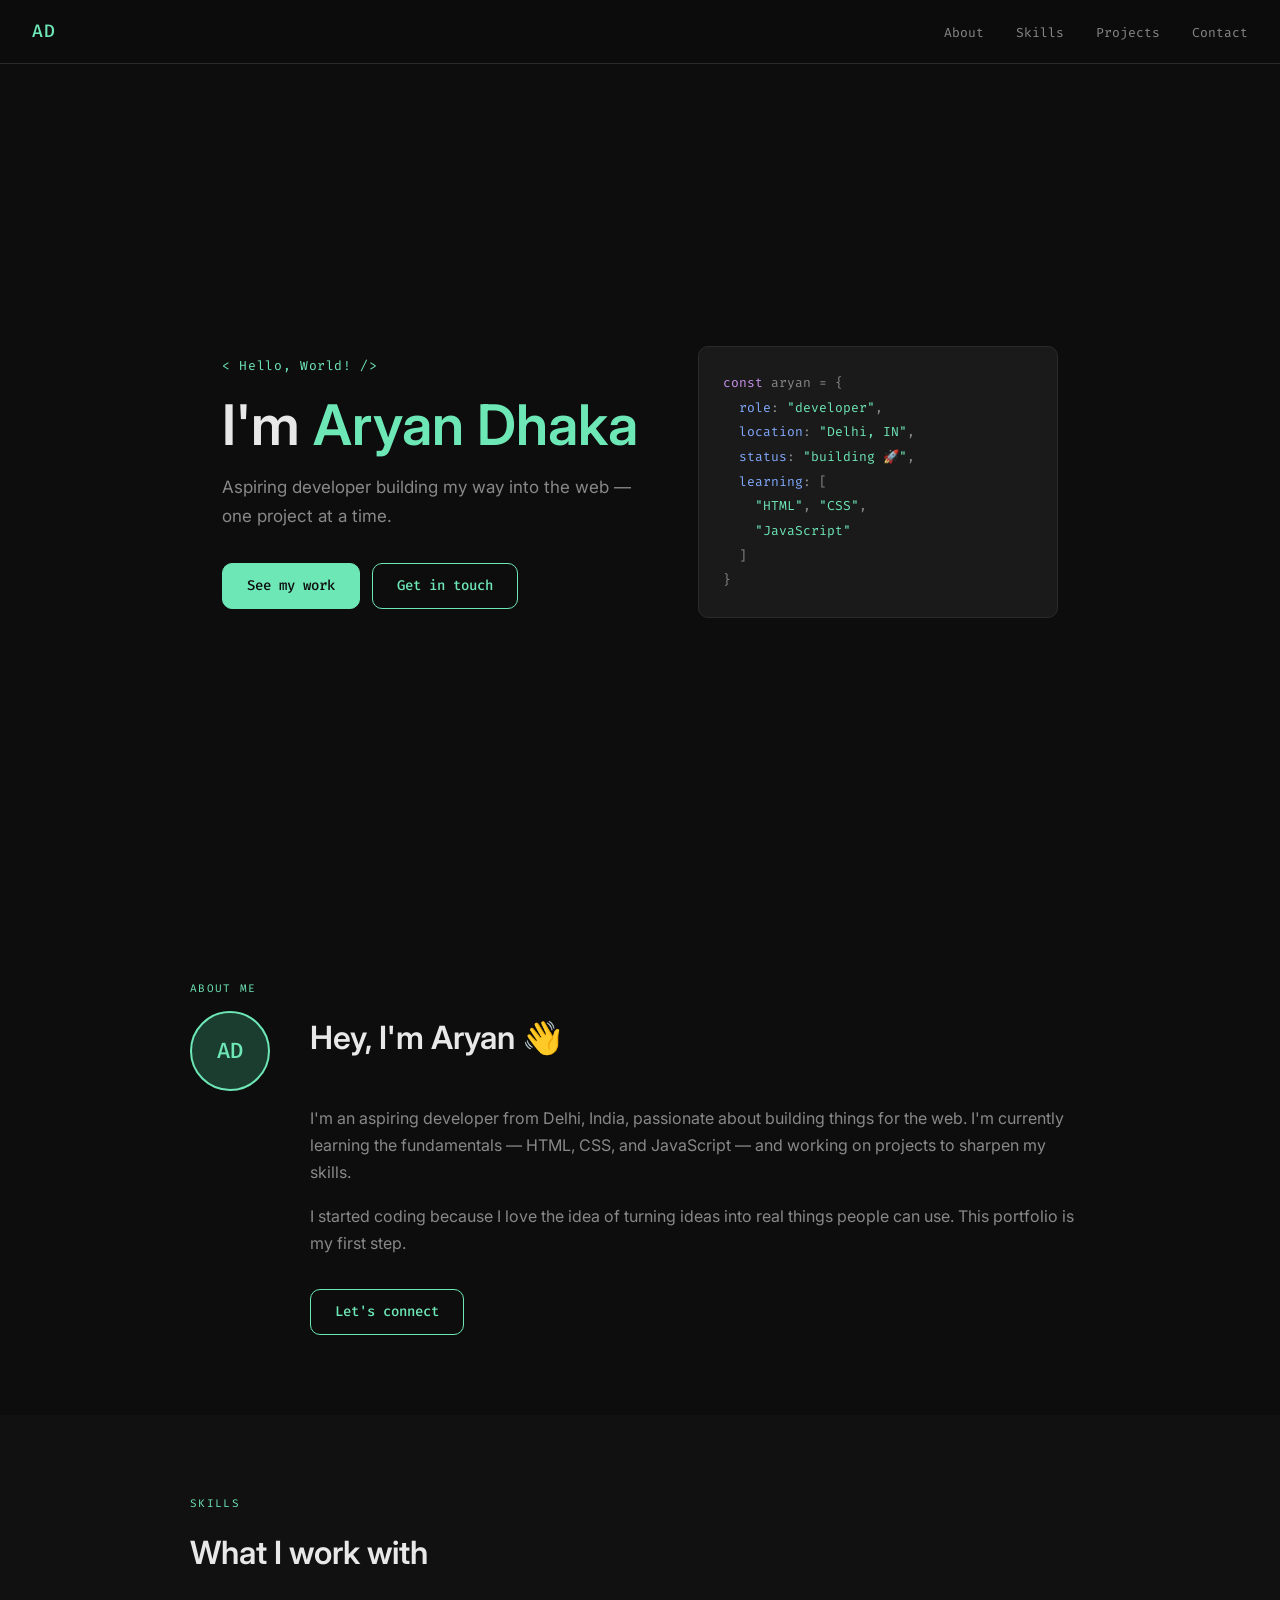
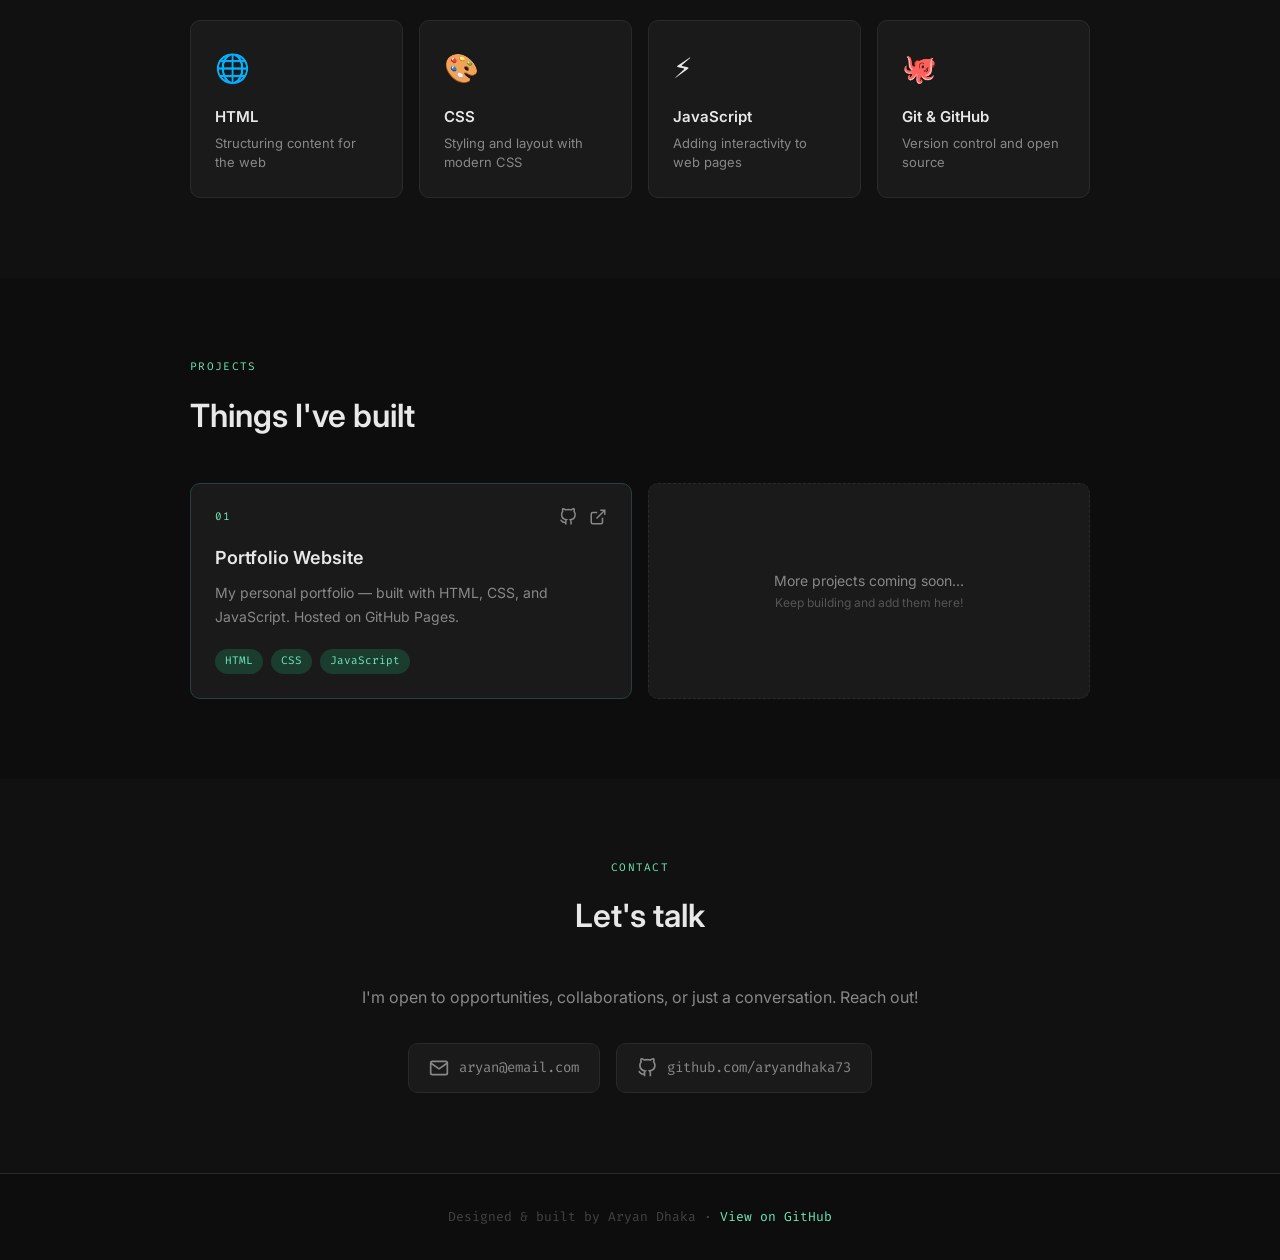
==== index.html @ 5871bed1 "Add files via upload" ====
<!DOCTYPE html>
<html lang="en">
<head>
  <meta charset="UTF-8" />
  <meta name="viewport" content="width=device-width, initial-scale=1.0" />
  <title>Aryan Dhaka — Aspiring Developer</title>
  <link rel="preconnect" href="https://fonts.googleapis.com" />
  <link rel="preconnect" href="https://fonts.gstatic.com" crossorigin />
  <link href="https://fonts.googleapis.com/css2?family=Inter:wght@400;500;600&family=Fira+Code:wght@400;500&display=swap" rel="stylesheet" />
  <link rel="stylesheet" href="style.css" />
</head>
<body>

  <!-- NAV -->
  <nav>
    <span class="logo">AD</span>
    <ul class="nav-links">
      <li><a href="#about">About</a></li>
      <li><a href="#skills">Skills</a></li>
      <li><a href="#projects">Projects</a></li>
      <li><a href="#contact">Contact</a></li>
    </ul>
    <button class="menu-btn" id="menuBtn" aria-label="Toggle menu">&#9776;</button>
  </nav>

  <!-- HERO -->
  <section class="hero">
    <div class="hero-inner">
      <p class="eyebrow">&lt; Hello, World! /&gt;</p>
      <h1>I'm <span class="highlight">Aryan Dhaka</span></h1>
      <p class="tagline">Aspiring developer building my way into the web — one project at a time.</p>
      <div class="hero-btns">
        <a href="#projects" class="btn btn-primary">See my work</a>
        <a href="#contact" class="btn btn-outline">Get in touch</a>
      </div>
    </div>
    <div class="hero-graphic" aria-hidden="true">
      <pre class="code-block">
<span class="c-kw">const</span> aryan = {
  <span class="c-key">role</span>: <span class="c-str">"developer"</span>,
  <span class="c-key">location</span>: <span class="c-str">"Delhi, IN"</span>,
  <span class="c-key">status</span>: <span class="c-str">"building 🚀"</span>,
  <span class="c-key">learning</span>: [
    <span class="c-str">"HTML"</span>, <span class="c-str">"CSS"</span>,
    <span class="c-str">"JavaScript"</span>
  ]
}</pre>
    </div>
  </section>

  <!-- ABOUT -->
  <section class="section" id="about">
    <div class="container">
      <span class="section-label">About me</span>
      <div class="about-grid">
        <div class="avatar-wrap">
          <div class="avatar">AD</div>
        </div>
        <div class="about-text">
          <h2>Hey, I'm Aryan 👋</h2>
          <p>I'm an aspiring developer from Delhi, India, passionate about building things for the web. I'm currently learning the fundamentals — HTML, CSS, and JavaScript — and working on projects to sharpen my skills.</p>
          <p>I started coding because I love the idea of turning ideas into real things people can use. This portfolio is my first step.</p>
          <a href="#contact" class="btn btn-outline" style="margin-top: 1rem;">Let's connect</a>
        </div>
      </div>
    </div>
  </section>

  <!-- SKILLS -->
  <section class="section section-alt" id="skills">
    <div class="container">
      <span class="section-label">Skills</span>
      <h2>What I work with</h2>
      <div class="skills-grid">
        <div class="skill-card">
          <span class="skill-icon">🌐</span>
          <h3>HTML</h3>
          <p>Structuring content for the web</p>
        </div>
        <div class="skill-card">
          <span class="skill-icon">🎨</span>
          <h3>CSS</h3>
          <p>Styling and layout with modern CSS</p>
        </div>
        <div class="skill-card">
          <span class="skill-icon">⚡</span>
          <h3>JavaScript</h3>
          <p>Adding interactivity to web pages</p>
        </div>
        <div class="skill-card">
          <span class="skill-icon">🐙</span>
          <h3>Git & GitHub</h3>
          <p>Version control and open source</p>
        </div>
      </div>
    </div>
  </section>

  <!-- PROJECTS -->
  <section class="section" id="projects">
    <div class="container">
      <span class="section-label">Projects</span>
      <h2>Things I've built</h2>
      <div class="projects-grid">
        <div class="project-card featured">
          <div class="project-top">
            <span class="project-num">01</span>
            <div class="project-links">
              <a href="#" aria-label="View code">
                <svg width="18" height="18" viewBox="0 0 24 24" fill="none" stroke="currentColor" stroke-width="2"><path d="M9 19c-5 1.5-5-2.5-7-3m14 6v-3.87a3.37 3.37 0 0 0-.94-2.61c3.14-.35 6.44-1.54 6.44-7A5.44 5.44 0 0 0 20 4.77 5.07 5.07 0 0 0 19.91 1S18.73.65 16 2.48a13.38 13.38 0 0 0-7 0C6.27.65 5.09 1 5.09 1A5.07 5.07 0 0 0 5 4.77a5.44 5.44 0 0 0-1.5 3.78c0 5.42 3.3 6.61 6.44 7A3.37 3.37 0 0 0 9 18.13V22"/></svg>
              </a>
              <a href="#" aria-label="Open live site">
                <svg width="18" height="18" viewBox="0 0 24 24" fill="none" stroke="currentColor" stroke-width="2"><path d="M18 13v6a2 2 0 0 1-2 2H5a2 2 0 0 1-2-2V8a2 2 0 0 1 2-2h6"/><polyline points="15 3 21 3 21 9"/><line x1="10" y1="14" x2="21" y2="3"/></svg>
              </a>
            </div>
          </div>
          <h3>Portfolio Website</h3>
          <p>My personal portfolio — built with HTML, CSS, and JavaScript. Hosted on GitHub Pages.</p>
          <div class="project-tags">
            <span>HTML</span><span>CSS</span><span>JavaScript</span>
          </div>
        </div>

        <div class="project-card add-card">
          <p>More projects coming soon...</p>
          <small>Keep building and add them here!</small>
        </div>
      </div>
    </div>
  </section>

  <!-- CONTACT -->
  <section class="section section-alt" id="contact">
    <div class="container contact-container">
      <span class="section-label">Contact</span>
      <h2>Let's talk</h2>
      <p class="contact-sub">I'm open to opportunities, collaborations, or just a conversation. Reach out!</p>
      <div class="contact-links">
        <a href="mailto:aryan@email.com" class="contact-item">
          <svg width="20" height="20" viewBox="0 0 24 24" fill="none" stroke="currentColor" stroke-width="2"><path d="M4 4h16c1.1 0 2 .9 2 2v12c0 1.1-.9 2-2 2H4c-1.1 0-2-.9-2-2V6c0-1.1.9-2 2-2z"/><polyline points="22,6 12,13 2,6"/></svg>
          aryan@email.com
        </a>
        <a href="https://github.com/aryandhaka73" target="_blank" rel="noopener" class="contact-item">
          <svg width="20" height="20" viewBox="0 0 24 24" fill="none" stroke="currentColor" stroke-width="2"><path d="M9 19c-5 1.5-5-2.5-7-3m14 6v-3.87a3.37 3.37 0 0 0-.94-2.61c3.14-.35 6.44-1.54 6.44-7A5.44 5.44 0 0 0 20 4.77 5.07 5.07 0 0 0 19.91 1S18.73.65 16 2.48a13.38 13.38 0 0 0-7 0C6.27.65 5.09 1 5.09 1A5.07 5.07 0 0 0 5 4.77a5.44 5.44 0 0 0-1.5 3.78c0 5.42 3.3 6.61 6.44 7A3.37 3.37 0 0 0 9 18.13V22"/></svg>
          github.com/aryandhaka73
        </a>
      </div>
    </div>
  </section>

  <!-- FOOTER -->
  <footer>
    <p>Designed & built by Aryan Dhaka · <a href="https://github.com/aryandhaka73" target="_blank" rel="noopener">View on GitHub</a></p>
  </footer>

  <script src="script.js"></script>
</body>
</html>
---- style.css ----
/* ===== RESET & BASE ===== */
*, *::before, *::after { box-sizing: border-box; margin: 0; padding: 0; }

:root {
  --bg: #0d0d0d;
  --bg-alt: #111111;
  --surface: #1a1a1a;
  --border: #2a2a2a;
  --text: #e8e8e8;
  --text-muted: #888;
  --accent: #6ee7b7;       /* mint green — the signature */
  --accent-dim: #1a3d30;
  --font-sans: 'Inter', system-ui, sans-serif;
  --font-mono: 'Fira Code', monospace;
  --radius: 10px;
  --max: 900px;
}

html { scroll-behavior: smooth; }

body {
  font-family: var(--font-sans);
  background: var(--bg);
  color: var(--text);
  font-size: 16px;
  line-height: 1.7;
}

a { color: inherit; text-decoration: none; }

/* ===== NAV ===== */
nav {
  position: fixed; top: 0; left: 0; right: 0; z-index: 100;
  display: flex; align-items: center; justify-content: space-between;
  padding: 1rem 2rem;
  background: rgba(13, 13, 13, 0.85);
  backdrop-filter: blur(12px);
  border-bottom: 1px solid var(--border);
}

.logo {
  font-family: var(--font-mono);
  font-size: 18px;
  font-weight: 500;
  color: var(--accent);
  letter-spacing: 0.05em;
}

.nav-links {
  list-style: none;
  display: flex;
  gap: 2rem;
}

.nav-links a {
  font-size: 13px;
  color: var(--text-muted);
  transition: color 0.2s;
  font-family: var(--font-mono);
}

.nav-links a:hover { color: var(--accent); }

.menu-btn {
  display: none;
  background: none; border: none;
  color: var(--text); font-size: 20px; cursor: pointer;
}

/* ===== HERO ===== */
.hero {
  min-height: 100vh;
  display: flex; align-items: center; justify-content: center;
  padding: 8rem 2rem 4rem;
  gap: 3rem;
  max-width: var(--max);
  margin: 0 auto;
}

.hero-inner { flex: 1; }

.eyebrow {
  font-family: var(--font-mono);
  font-size: 13px;
  color: var(--accent);
  margin-bottom: 1rem;
  letter-spacing: 0.05em;
}

.hero h1 {
  font-size: clamp(2.2rem, 5vw, 3.5rem);
  font-weight: 600;
  line-height: 1.15;
  color: var(--text);
  margin-bottom: 1rem;
}

.highlight {
  color: var(--accent);
}

.tagline {
  font-size: 17px;
  color: var(--text-muted);
  max-width: 420px;
  margin-bottom: 2rem;
  line-height: 1.7;
}

.hero-btns { display: flex; gap: 12px; flex-wrap: wrap; }

/* ===== BUTTONS ===== */
.btn {
  display: inline-block;
  padding: 10px 24px;
  border-radius: var(--radius);
  font-size: 14px;
  font-family: var(--font-mono);
  font-weight: 500;
  transition: all 0.2s;
  cursor: pointer;
}

.btn-primary {
  background: var(--accent);
  color: #0d0d0d;
  border: 1px solid var(--accent);
}

.btn-primary:hover {
  background: #a7f3d0;
  border-color: #a7f3d0;
}

.btn-outline {
  background: transparent;
  color: var(--accent);
  border: 1px solid var(--accent);
}

.btn-outline:hover {
  background: var(--accent-dim);
}

/* ===== CODE BLOCK (hero) ===== */
.hero-graphic {
  flex: 1;
  max-width: 360px;
}

.code-block {
  font-family: var(--font-mono);
  font-size: 13px;
  line-height: 1.9;
  background: var(--surface);
  border: 1px solid var(--border);
  border-radius: var(--radius);
  padding: 1.5rem;
  color: var(--text-muted);
  white-space: pre;
  overflow-x: auto;
}

.c-kw { color: #c792ea; }
.c-key { color: #82aaff; }
.c-str { color: var(--accent); }

/* ===== SECTIONS ===== */
.section { padding: 5rem 2rem; }
.section-alt { background: var(--bg-alt); }

.container {
  max-width: var(--max);
  margin: 0 auto;
}

.section-label {
  display: block;
  font-family: var(--font-mono);
  font-size: 11px;
  color: var(--accent);
  letter-spacing: 0.12em;
  text-transform: uppercase;
  margin-bottom: 0.75rem;
}

.section h2 {
  font-size: 2rem;
  font-weight: 600;
  color: var(--text);
  margin-bottom: 2.5rem;
}

/* ===== ABOUT ===== */
.about-grid {
  display: grid;
  grid-template-columns: auto 1fr;
  gap: 2.5rem;
  align-items: start;
}

.avatar {
  width: 80px; height: 80px;
  border-radius: 50%;
  background: var(--accent-dim);
  border: 2px solid var(--accent);
  display: flex; align-items: center; justify-content: center;
  font-family: var(--font-mono);
  font-size: 22px;
  font-weight: 500;
  color: var(--accent);
}

.about-text p { color: var(--text-muted); margin-bottom: 1rem; }

/* ===== SKILLS ===== */
.skills-grid {
  display: grid;
  grid-template-columns: repeat(auto-fit, minmax(180px, 1fr));
  gap: 1rem;
}

.skill-card {
  background: var(--surface);
  border: 1px solid var(--border);
  border-radius: var(--radius);
  padding: 1.5rem;
  transition: border-color 0.2s, transform 0.2s;
}

.skill-card:hover {
  border-color: var(--accent);
  transform: translateY(-3px);
}

.skill-icon { font-size: 28px; display: block; margin-bottom: 0.75rem; }

.skill-card h3 {
  font-size: 15px;
  font-weight: 600;
  color: var(--text);
  margin-bottom: 4px;
}

.skill-card p { font-size: 13px; color: var(--text-muted); line-height: 1.5; }

/* ===== PROJECTS ===== */
.projects-grid {
  display: grid;
  grid-template-columns: repeat(auto-fit, minmax(260px, 1fr));
  gap: 1rem;
}

.project-card {
  background: var(--surface);
  border: 1px solid var(--border);
  border-radius: var(--radius);
  padding: 1.5rem;
  transition: border-color 0.2s, transform 0.2s;
}

.project-card:hover { border-color: var(--accent); transform: translateY(-3px); }

.project-card.featured { border-color: #2a4040; }

.project-top {
  display: flex; justify-content: space-between; align-items: center;
  margin-bottom: 1rem;
}

.project-num {
  font-family: var(--font-mono);
  font-size: 11px;
  color: var(--accent);
  letter-spacing: 0.1em;
}

.project-links { display: flex; gap: 12px; }

.project-links a {
  color: var(--text-muted);
  transition: color 0.2s;
  display: flex; align-items: center;
}

.project-links a:hover { color: var(--accent); }

.project-card h3 {
  font-size: 18px;
  font-weight: 600;
  color: var(--text);
  margin-bottom: 0.5rem;
}

.project-card p { font-size: 14px; color: var(--text-muted); margin-bottom: 1.25rem; }

.project-tags { display: flex; flex-wrap: wrap; gap: 8px; }

.project-tags span {
  font-family: var(--font-mono);
  font-size: 11px;
  color: var(--accent);
  background: var(--accent-dim);
  padding: 3px 10px;
  border-radius: 99px;
}

.add-card {
  display: flex; flex-direction: column;
  align-items: center; justify-content: center;
  min-height: 180px;
  border-style: dashed !important;
  text-align: center;
}

.add-card p { color: var(--text-muted); font-size: 14px; margin: 0; }
.add-card small { color: #555; font-size: 12px; }

/* ===== CONTACT ===== */
.contact-container { max-width: 600px; text-align: center; }
.contact-sub { color: var(--text-muted); margin-bottom: 2rem; }

.contact-links {
  display: flex;
  flex-wrap: wrap;
  gap: 1rem;
  justify-content: center;
}

.contact-item {
  display: flex; align-items: center; gap: 10px;
  font-family: var(--font-mono);
  font-size: 14px;
  color: var(--text-muted);
  background: var(--surface);
  border: 1px solid var(--border);
  border-radius: var(--radius);
  padding: 12px 20px;
  transition: border-color 0.2s, color 0.2s;
}

.contact-item:hover { border-color: var(--accent); color: var(--accent); }
.contact-item svg { flex-shrink: 0; }

/* ===== FOOTER ===== */
footer {
  text-align: center;
  padding: 2rem;
  font-size: 13px;
  color: #444;
  border-top: 1px solid var(--border);
  font-family: var(--font-mono);
}

footer a { color: var(--accent); }
footer a:hover { text-decoration: underline; }

/* ===== RESPONSIVE ===== */
@media (max-width: 700px) {
  .hero { flex-direction: column; padding-top: 7rem; }
  .hero-graphic { max-width: 100%; }
  .about-grid { grid-template-columns: 1fr; }
  .avatar-wrap { display: flex; justify-content: center; }
  .nav-links { display: none; }
  .menu-btn { display: block; }
}
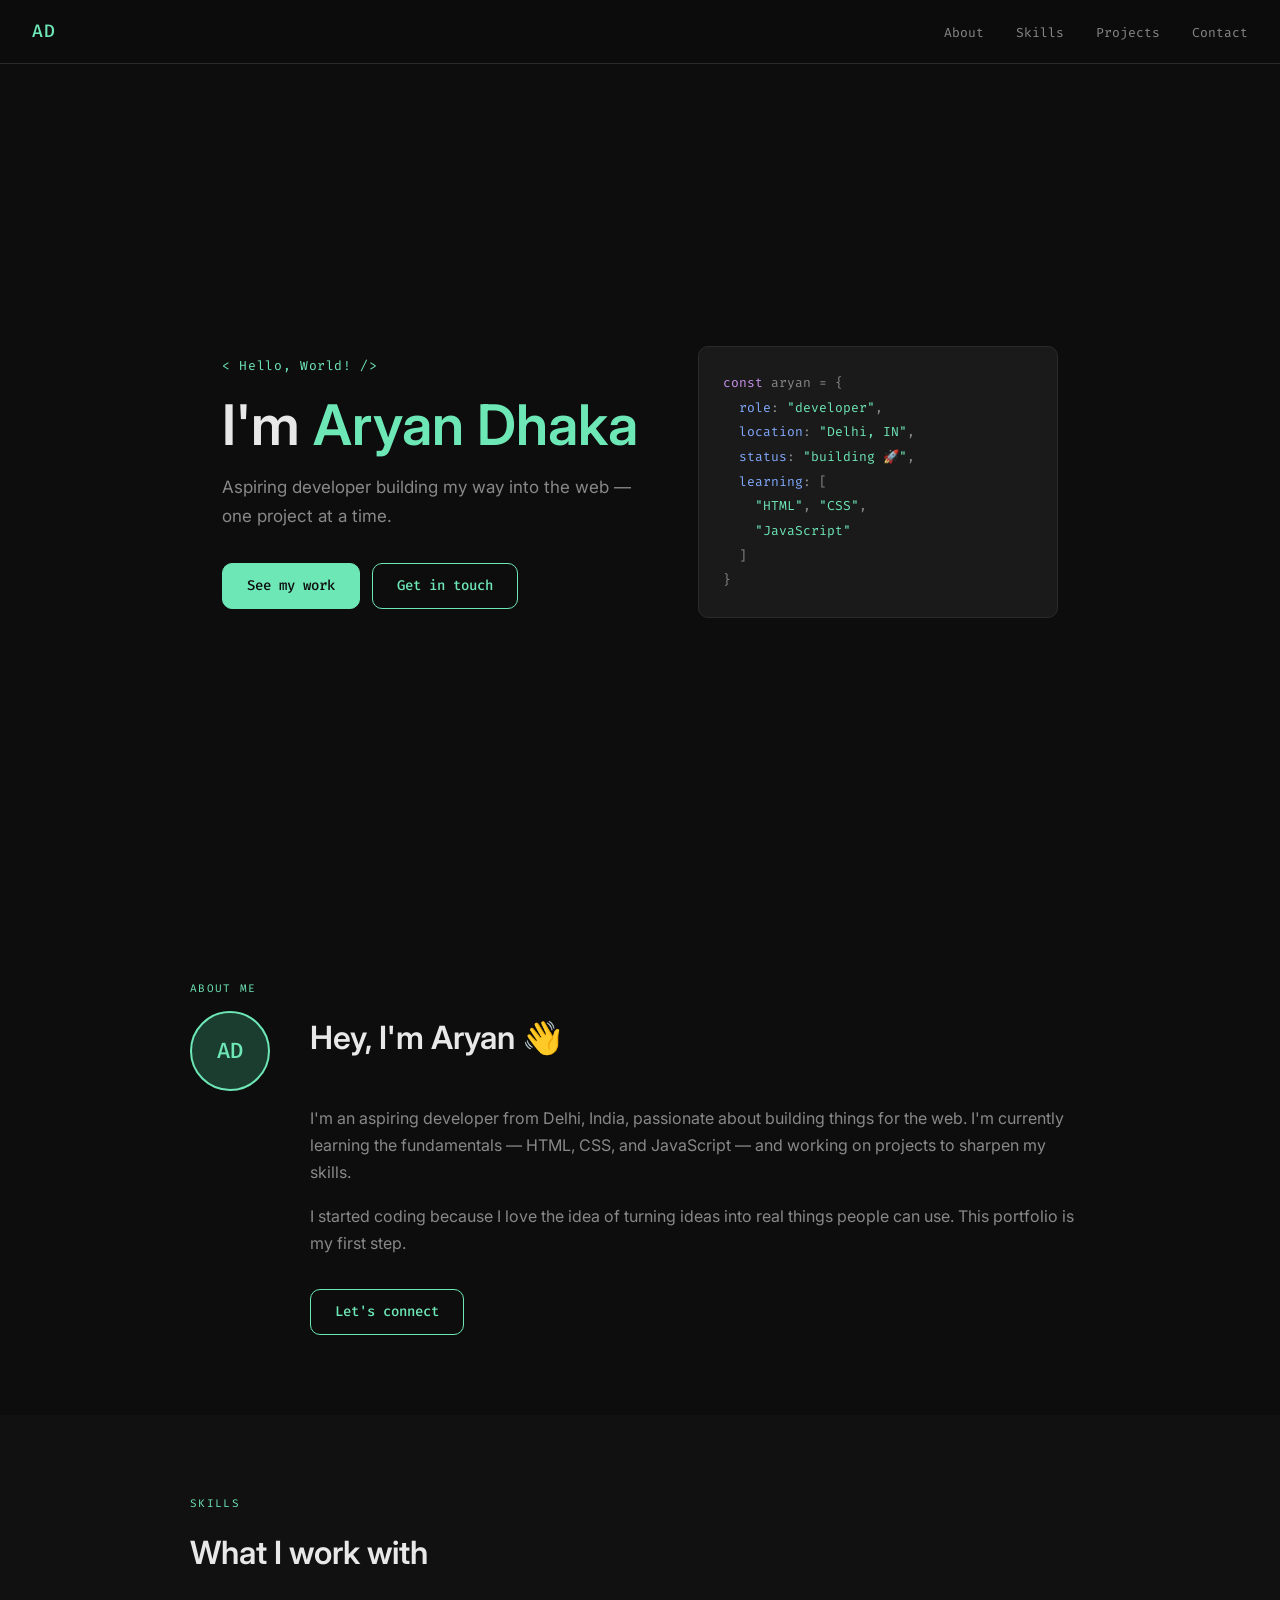
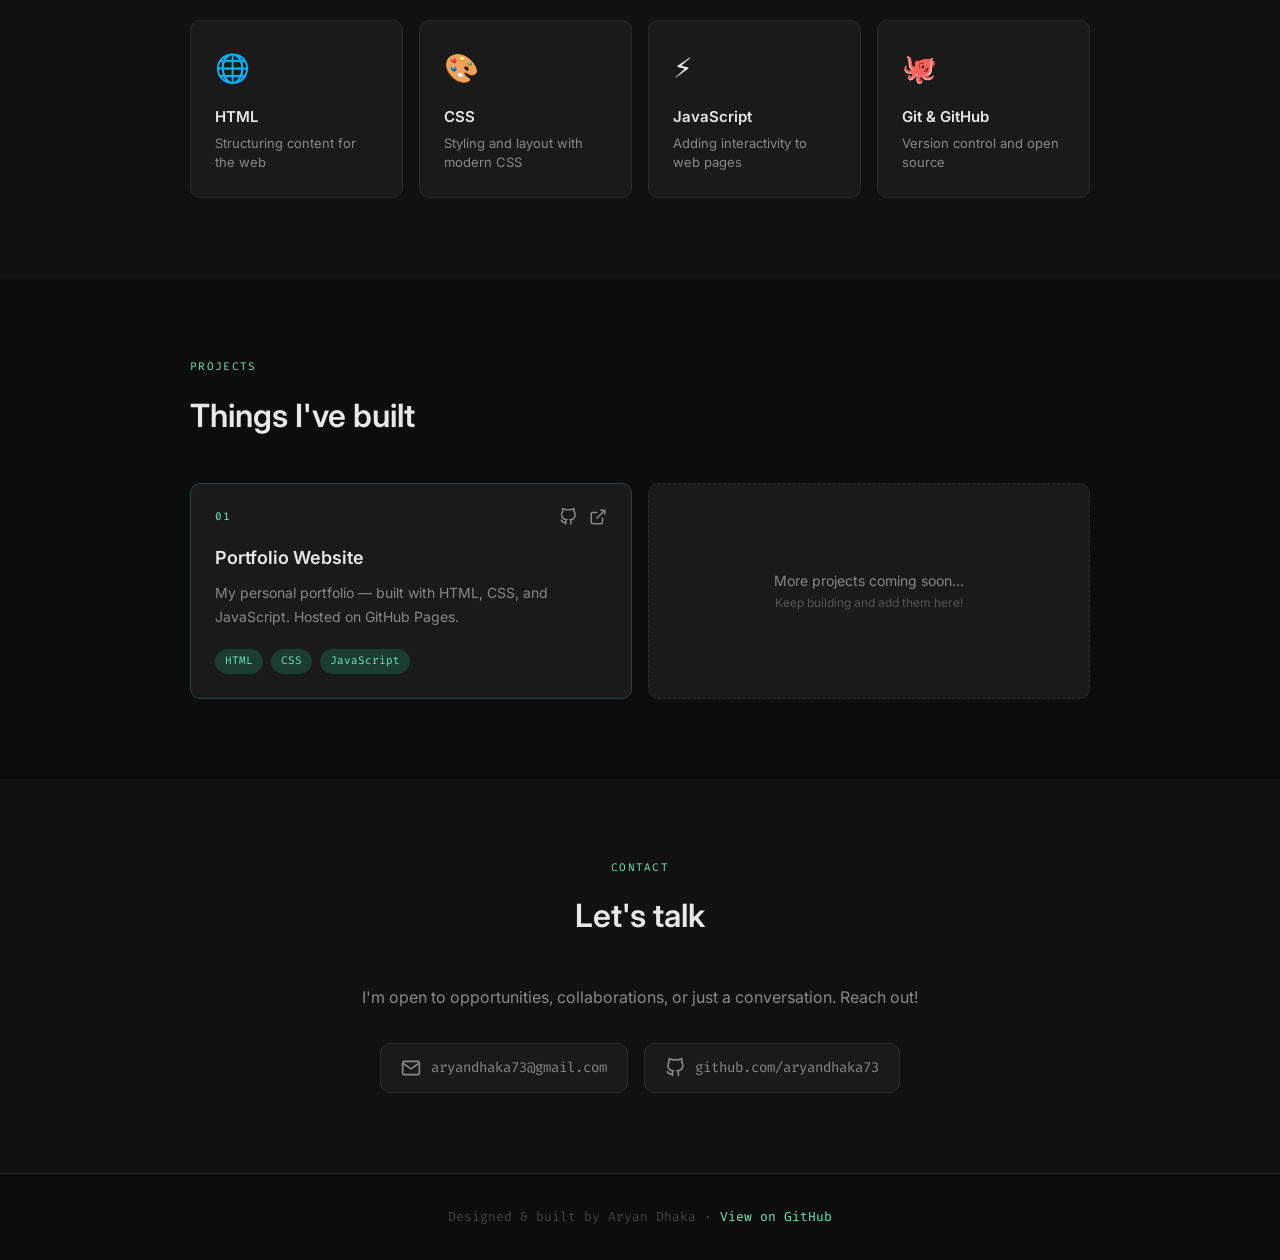
==== commit 79f116b9: "Update email address in contact section" ====
--- a/index.html
+++ b/index.html
@@ -138,7 +138,7 @@
       <div class="contact-links">
         <a href="mailto:aryan@email.com" class="contact-item">
           <svg width="20" height="20" viewBox="0 0 24 24" fill="none" stroke="currentColor" stroke-width="2"><path d="M4 4h16c1.1 0 2 .9 2 2v12c0 1.1-.9 2-2 2H4c-1.1 0-2-.9-2-2V6c0-1.1.9-2 2-2z"/><polyline points="22,6 12,13 2,6"/></svg>
-          aryan@email.com
+          aryandhaka73@gmail.com
         </a>
         <a href="https://github.com/aryandhaka73" target="_blank" rel="noopener" class="contact-item">
           <svg width="20" height="20" viewBox="0 0 24 24" fill="none" stroke="currentColor" stroke-width="2"><path d="M9 19c-5 1.5-5-2.5-7-3m14 6v-3.87a3.37 3.37 0 0 0-.94-2.61c3.14-.35 6.44-1.54 6.44-7A5.44 5.44 0 0 0 20 4.77 5.07 5.07 0 0 0 19.91 1S18.73.65 16 2.48a13.38 13.38 0 0 0-7 0C6.27.65 5.09 1 5.09 1A5.07 5.07 0 0 0 5 4.77a5.44 5.44 0 0 0-1.5 3.78c0 5.42 3.3 6.61 6.44 7A3.37 3.37 0 0 0 9 18.13V22"/></svg>
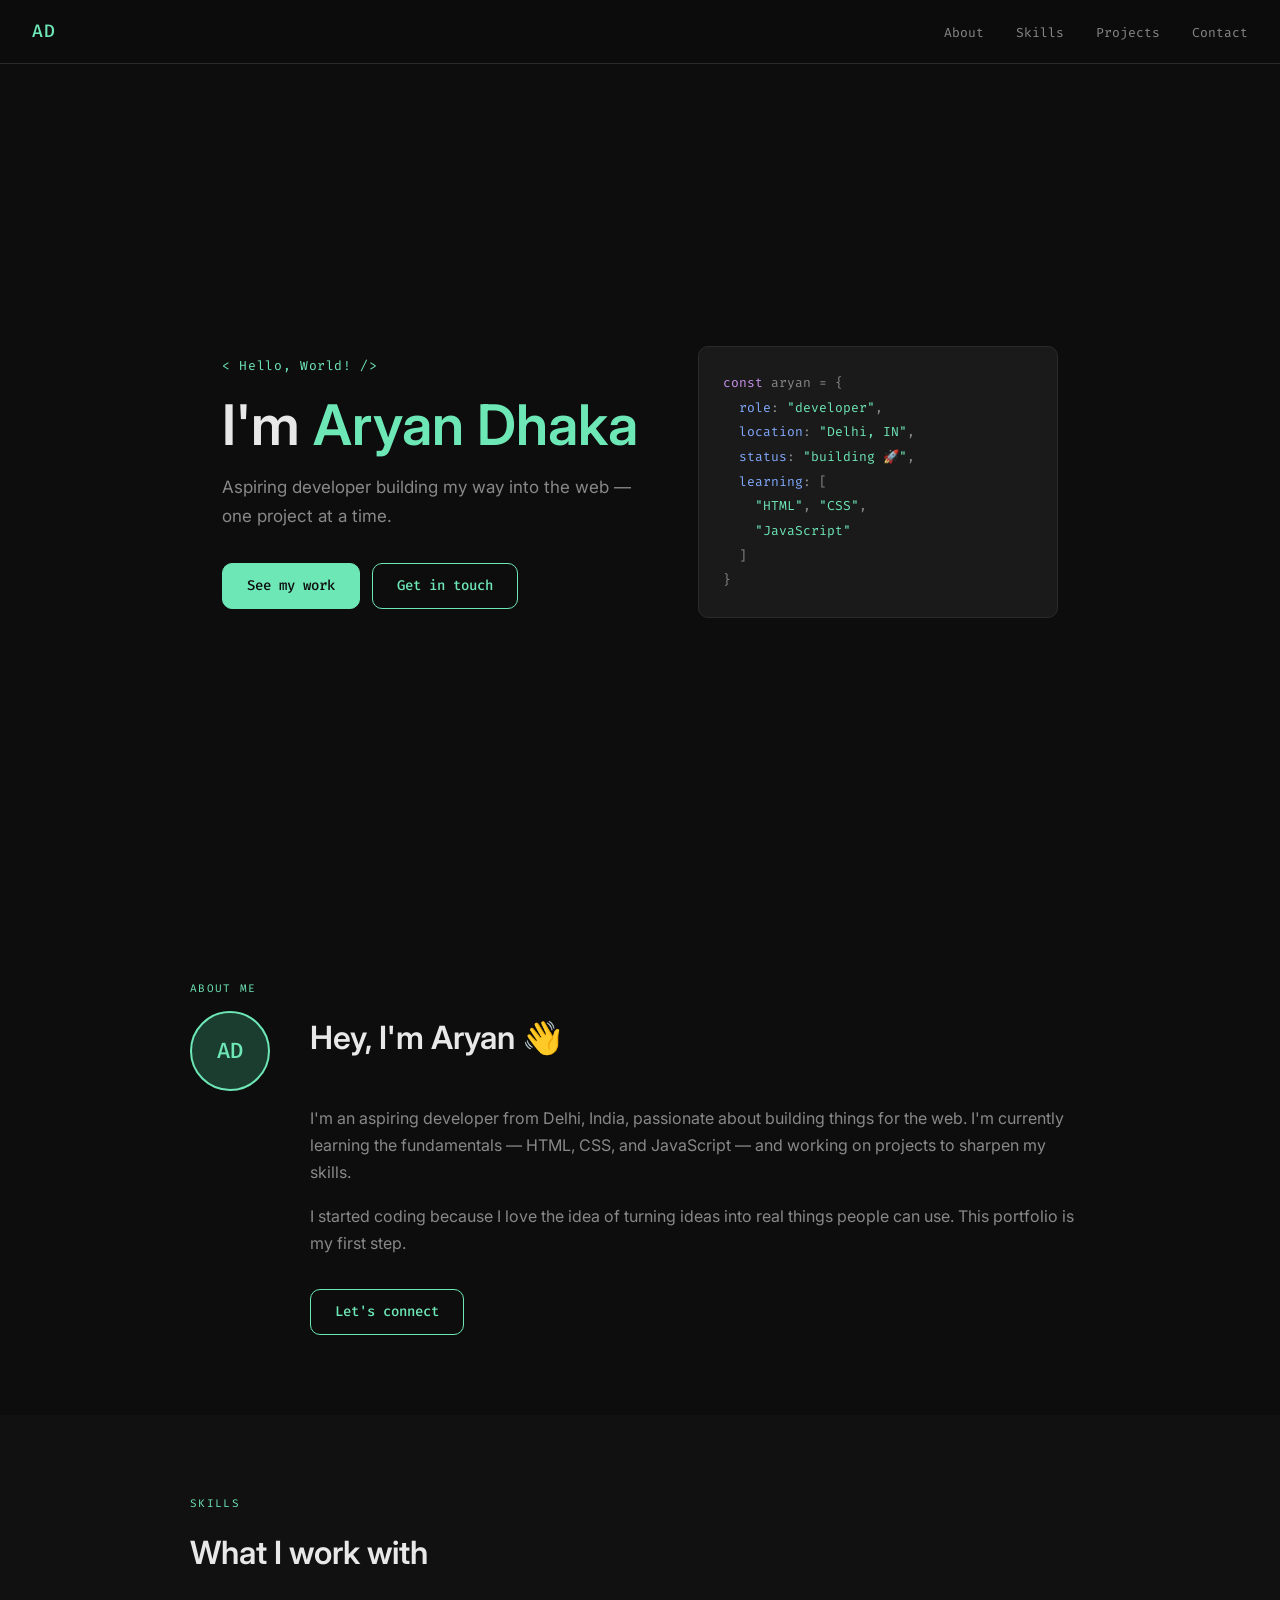
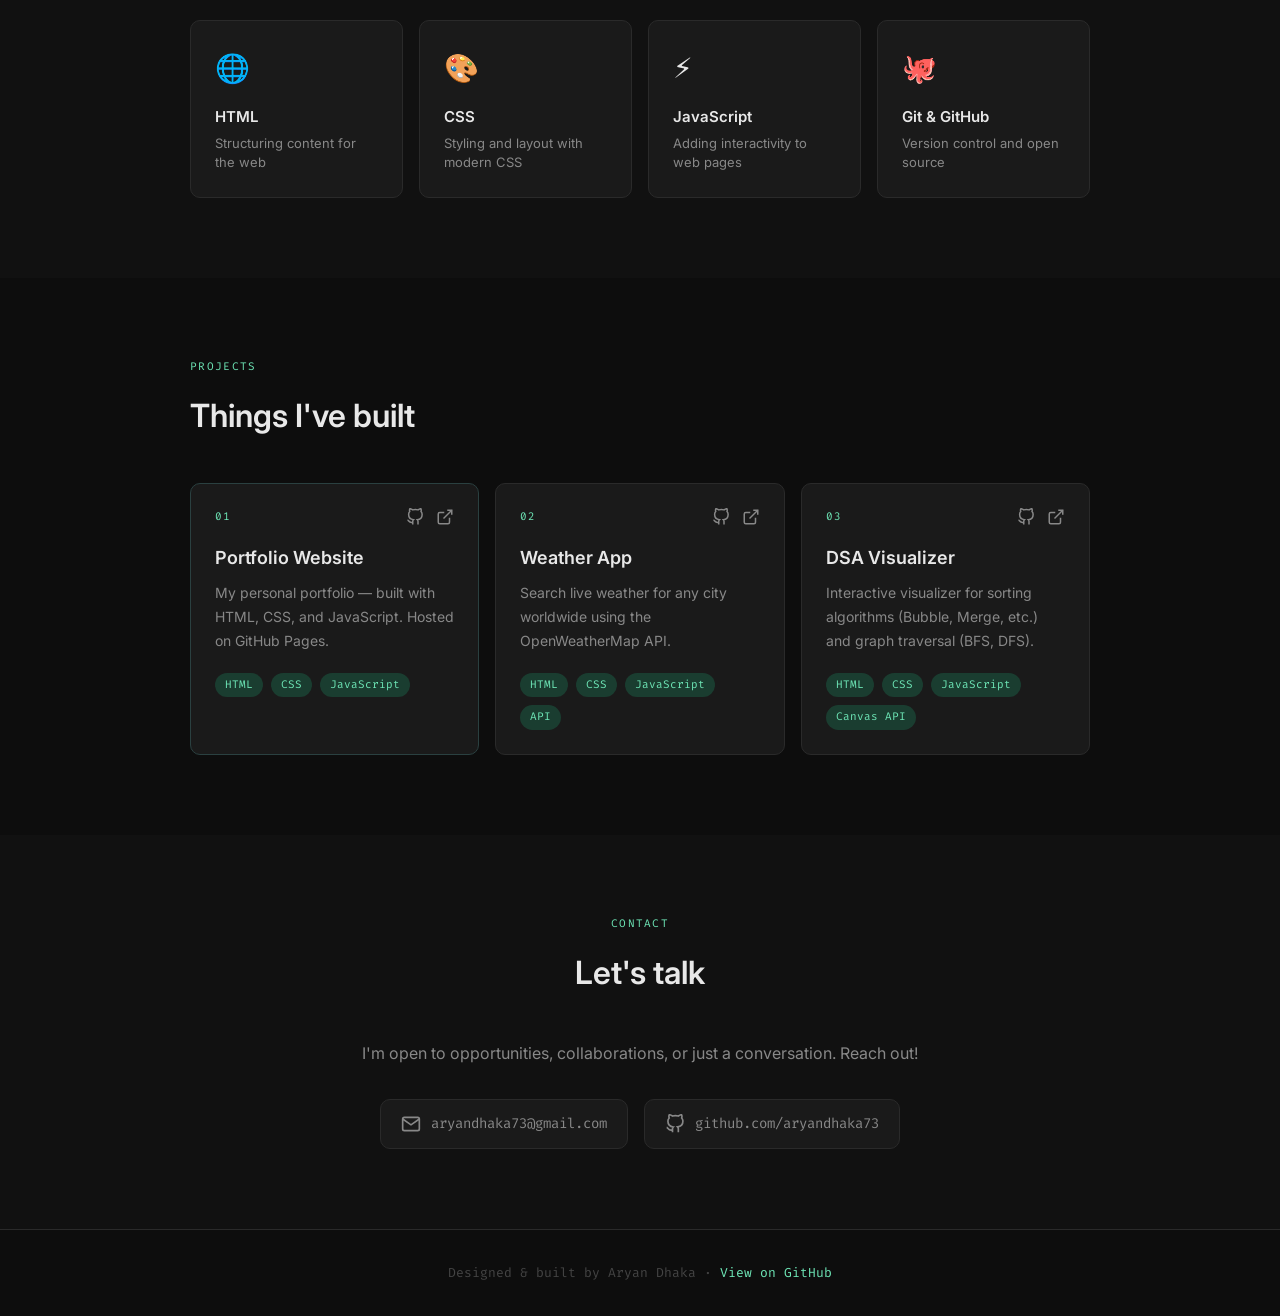
==== commit ce36f36b: "Rename index_2.html to index.html" ====
--- a/index.html
+++ b/index.html
@@ -102,14 +102,15 @@
       <span class="section-label">Projects</span>
       <h2>Things I've built</h2>
       <div class="projects-grid">
+
         <div class="project-card featured">
           <div class="project-top">
             <span class="project-num">01</span>
             <div class="project-links">
-              <a href="#" aria-label="View code">
+              <a href="https://github.com/aryandhaka73/aryandhaka73.github.io" target="_blank" rel="noopener" aria-label="View code">
                 <svg width="18" height="18" viewBox="0 0 24 24" fill="none" stroke="currentColor" stroke-width="2"><path d="M9 19c-5 1.5-5-2.5-7-3m14 6v-3.87a3.37 3.37 0 0 0-.94-2.61c3.14-.35 6.44-1.54 6.44-7A5.44 5.44 0 0 0 20 4.77 5.07 5.07 0 0 0 19.91 1S18.73.65 16 2.48a13.38 13.38 0 0 0-7 0C6.27.65 5.09 1 5.09 1A5.07 5.07 0 0 0 5 4.77a5.44 5.44 0 0 0-1.5 3.78c0 5.42 3.3 6.61 6.44 7A3.37 3.37 0 0 0 9 18.13V22"/></svg>
               </a>
-              <a href="#" aria-label="Open live site">
+              <a href="https://aryandhaka73.github.io" target="_blank" rel="noopener" aria-label="Open live site">
                 <svg width="18" height="18" viewBox="0 0 24 24" fill="none" stroke="currentColor" stroke-width="2"><path d="M18 13v6a2 2 0 0 1-2 2H5a2 2 0 0 1-2-2V8a2 2 0 0 1 2-2h6"/><polyline points="15 3 21 3 21 9"/><line x1="10" y1="14" x2="21" y2="3"/></svg>
               </a>
             </div>
@@ -121,10 +122,44 @@
           </div>
         </div>
 
-        <div class="project-card add-card">
-          <p>More projects coming soon...</p>
-          <small>Keep building and add them here!</small>
+        <div class="project-card">
+          <div class="project-top">
+            <span class="project-num">02</span>
+            <div class="project-links">
+              <a href="https://github.com/aryandhaka73/weather-app" target="_blank" rel="noopener" aria-label="View code">
+                <svg width="18" height="18" viewBox="0 0 24 24" fill="none" stroke="currentColor" stroke-width="2"><path d="M9 19c-5 1.5-5-2.5-7-3m14 6v-3.87a3.37 3.37 0 0 0-.94-2.61c3.14-.35 6.44-1.54 6.44-7A5.44 5.44 0 0 0 20 4.77 5.07 5.07 0 0 0 19.91 1S18.73.65 16 2.48a13.38 13.38 0 0 0-7 0C6.27.65 5.09 1 5.09 1A5.07 5.07 0 0 0 5 4.77a5.44 5.44 0 0 0-1.5 3.78c0 5.42 3.3 6.61 6.44 7A3.37 3.37 0 0 0 9 18.13V22"/></svg>
+              </a>
+              <a href="https://aryandhaka73.github.io/weather-app" target="_blank" rel="noopener" aria-label="Open live site">
+                <svg width="18" height="18" viewBox="0 0 24 24" fill="none" stroke="currentColor" stroke-width="2"><path d="M18 13v6a2 2 0 0 1-2 2H5a2 2 0 0 1-2-2V8a2 2 0 0 1 2-2h6"/><polyline points="15 3 21 3 21 9"/><line x1="10" y1="14" x2="21" y2="3"/></svg>
+              </a>
+            </div>
+          </div>
+          <h3>Weather App</h3>
+          <p>Search live weather for any city worldwide using the OpenWeatherMap API.</p>
+          <div class="project-tags">
+            <span>HTML</span><span>CSS</span><span>JavaScript</span><span>API</span>
+          </div>
         </div>
+
+        <div class="project-card">
+          <div class="project-top">
+            <span class="project-num">03</span>
+            <div class="project-links">
+              <a href="https://github.com/aryandhaka73/dsa-visualizer" target="_blank" rel="noopener" aria-label="View code">
+                <svg width="18" height="18" viewBox="0 0 24 24" fill="none" stroke="currentColor" stroke-width="2"><path d="M9 19c-5 1.5-5-2.5-7-3m14 6v-3.87a3.37 3.37 0 0 0-.94-2.61c3.14-.35 6.44-1.54 6.44-7A5.44 5.44 0 0 0 20 4.77 5.07 5.07 0 0 0 19.91 1S18.73.65 16 2.48a13.38 13.38 0 0 0-7 0C6.27.65 5.09 1 5.09 1A5.07 5.07 0 0 0 5 4.77a5.44 5.44 0 0 0-1.5 3.78c0 5.42 3.3 6.61 6.44 7A3.37 3.37 0 0 0 9 18.13V22"/></svg>
+              </a>
+              <a href="https://aryandhaka73.github.io/dsa-visualizer" target="_blank" rel="noopener" aria-label="Open live site">
+                <svg width="18" height="18" viewBox="0 0 24 24" fill="none" stroke="currentColor" stroke-width="2"><path d="M18 13v6a2 2 0 0 1-2 2H5a2 2 0 0 1-2-2V8a2 2 0 0 1 2-2h6"/><polyline points="15 3 21 3 21 9"/><line x1="10" y1="14" x2="21" y2="3"/></svg>
+              </a>
+            </div>
+          </div>
+          <h3>DSA Visualizer</h3>
+          <p>Interactive visualizer for sorting algorithms (Bubble, Merge, etc.) and graph traversal (BFS, DFS).</p>
+          <div class="project-tags">
+            <span>HTML</span><span>CSS</span><span>JavaScript</span><span>Canvas API</span>
+          </div>
+        </div>
+
       </div>
     </div>
   </section>
@@ -136,7 +171,7 @@
       <h2>Let's talk</h2>
       <p class="contact-sub">I'm open to opportunities, collaborations, or just a conversation. Reach out!</p>
       <div class="contact-links">
-        <a href="mailto:aryan@email.com" class="contact-item">
+        <a href="mailto:aryandhaka73@gmail.com" class="contact-item">
           <svg width="20" height="20" viewBox="0 0 24 24" fill="none" stroke="currentColor" stroke-width="2"><path d="M4 4h16c1.1 0 2 .9 2 2v12c0 1.1-.9 2-2 2H4c-1.1 0-2-.9-2-2V6c0-1.1.9-2 2-2z"/><polyline points="22,6 12,13 2,6"/></svg>
           aryandhaka73@gmail.com
         </a>
